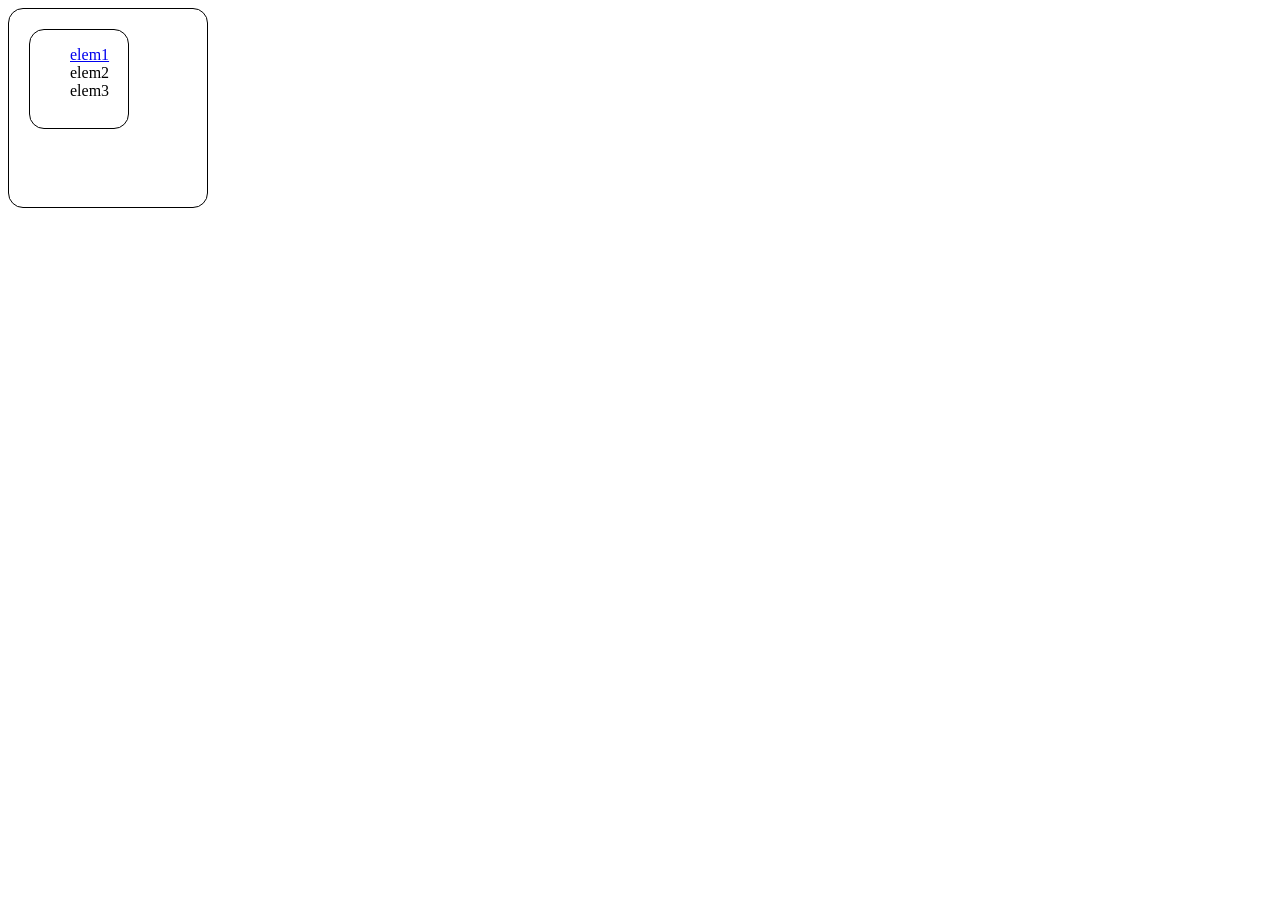
==== 03+/index.html @ eb652846 "update" ====
<!DOCTYPE html>
<html lang="en">
<head>
    <meta charset="UTF-8">
    <meta http-equiv="X-UA-Compatible" content="IE=edge">
    <meta name="viewport" content="width=device-width, initial-scale=1.0">
    <title>Document</title>
    <link rel="stylesheet" href="styles/style.css">
</head>
<body>
    <div style="height: 200px; width: 200px; border: 1px solid #000;">
        <div style="margin: 20px; height: 100px; width: 100px; border: 1px solid #000;">
            <ul style="list-style: none;">
                <li><a href="page1.html">elem1</a></li>
                <li>elem2</li>
                <li>elem3</li>
            </ul>
        </div>
    </div>
</body>
</html>
---- 03+/styles/style.css ----
* {
    box-sizing: border-box;

}

div {
    height: 300px;
    width: 300px;
    border-radius: 15px;
    border: 1px solid #000;
}
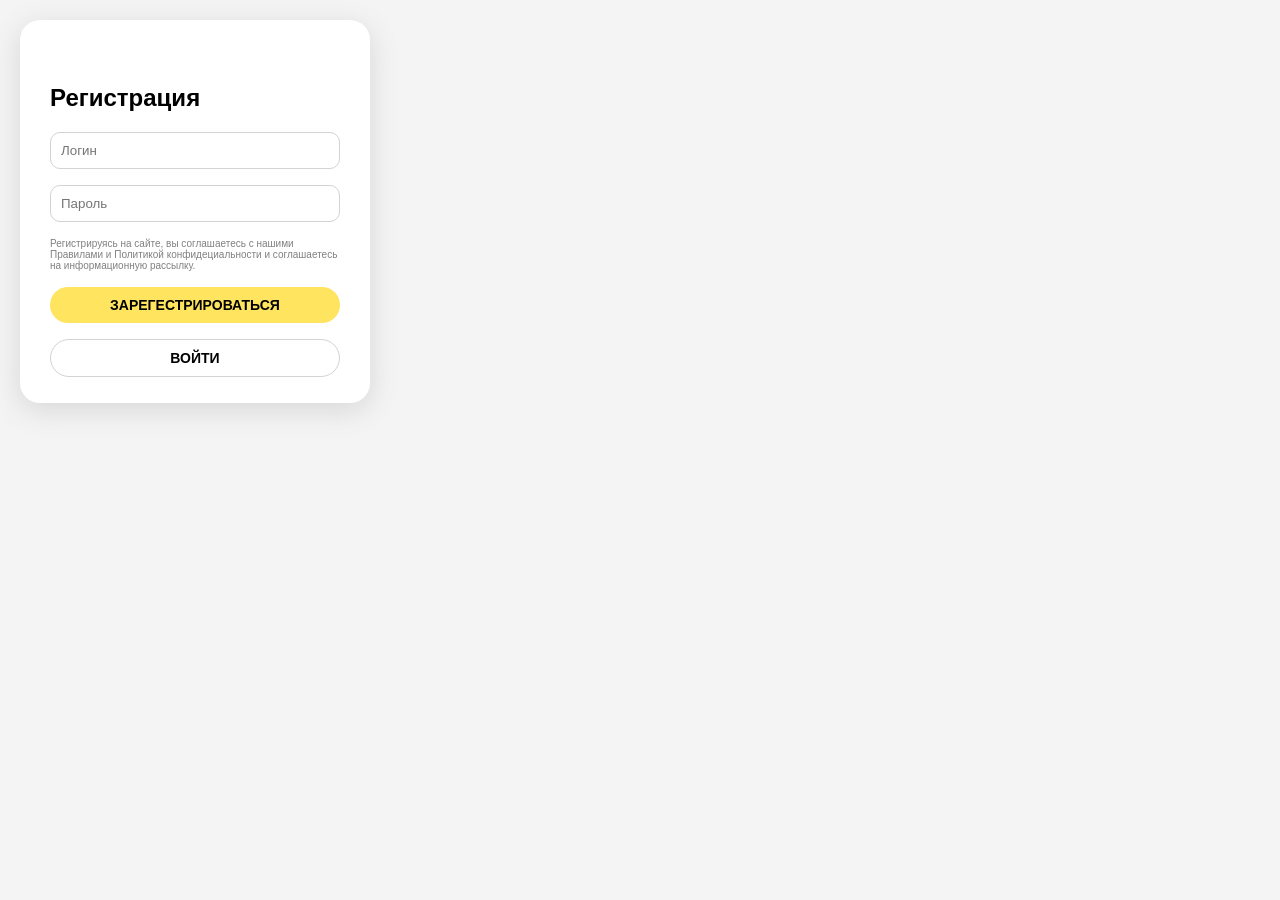
==== commit f971de07: "update" ====
--- a/03+/index.html
+++ b/03+/index.html
@@ -1,21 +1,33 @@
 <!DOCTYPE html>
-<html lang="en">
-<head>
-    <meta charset="UTF-8">
-    <meta http-equiv="X-UA-Compatible" content="IE=edge">
-    <meta name="viewport" content="width=device-width, initial-scale=1.0">
+<html lang="ru">
+  <head>
+    <meta charset="UTF-8" />
+    <meta http-equiv="X-UA-Compatible" content="IE=edge" />
+    <meta name="viewport" content="width=device-width, initial-scale=1.0" />
     <title>Document</title>
-    <link rel="stylesheet" href="styles/style.css">
-</head>
-<body>
-    <div style="height: 200px; width: 200px; border: 1px solid #000;">
-        <div style="margin: 20px; height: 100px; width: 100px; border: 1px solid #000;">
-            <ul style="list-style: none;">
-                <li><a href="page1.html">elem1</a></li>
-                <li>elem2</li>
-                <li>elem3</li>
-            </ul>
-        </div>
+    <link
+      rel="stylesheet"
+      href="https://maxst.icons8.com/vue-static/landings/line-awesome/line-awesome/1.3.0/css/line-awesome.min.css"
+    />
+    <link rel="stylesheet" href="styles/style.css" />
+  </head>
+  <body>
+    <div>
+      <p class="is-right">
+        <button class="close-button"><i class="las la-times"></i></button>
+      </p>
+
+      <h2>Регистрация</h2>
+      <p><input type="text" placeholder="Логин" /></p>
+      <p><input type="password" placeholder="Пароль" /></p>
+
+      <p class="text">
+        Регистрируясь на сайте, вы соглашаетесь с нашими Правилами и Политикой
+        конфидециальности и соглашаетесь на информационную рассылку.
+      </p>
+
+      <p><button class="button button-gold">ЗАРЕГЕСТРИРОВАТЬСЯ</button></p>
+      <p><button class="button button-gray">ВОЙТИ</button></p>
     </div>
-</body>
-</html>+  </body>
+</html>
--- a/03+/styles/style.css
+++ b/03+/styles/style.css
@@ -1,11 +1,59 @@
 * {
-    box-sizing: border-box;
+  box-sizing: border-box;
+}
+@import url("https://fonts.googleapis.com/css2?family=Roboto:wght@100;400&display=swap");
 
+body {
+  font-family: "Roboto", sans-serif;
+  margin: 0;
+  background: #f4f4f4;
 }
 
 div {
-    height: 300px;
-    width: 300px;
-    border-radius: 15px;
-    border: 1px solid #000;
-}+  background: #fff;
+  border-radius: 20px;
+  padding: 10px 30px 10px 30px;
+  margin: 20px;
+  box-shadow: rgba(100, 100, 111, 0.2) 0px 7px 29px 0px;
+  width: 350px;
+}
+
+.is-right {
+  text-align: right;
+}
+
+button {
+  background: none;
+  border: none;
+}
+
+.close-button {
+  font-size: 20px;
+}
+
+.text {
+  font-size: 10px;
+  color: gray;
+}
+
+.button {
+  width: 100%;
+  border-radius: 20px;
+  font-size: 14px;
+  font-weight: 600;
+  padding: 10px 0;
+}
+
+.button-gold {
+  background: #ffe45f;
+}
+.button-gray {
+  border: 1px solid lightgrey;
+}
+
+input {
+  width: 100%;
+  padding: 10px;
+  border-radius: 10px;
+  border: 1px solid lightgray;
+}
